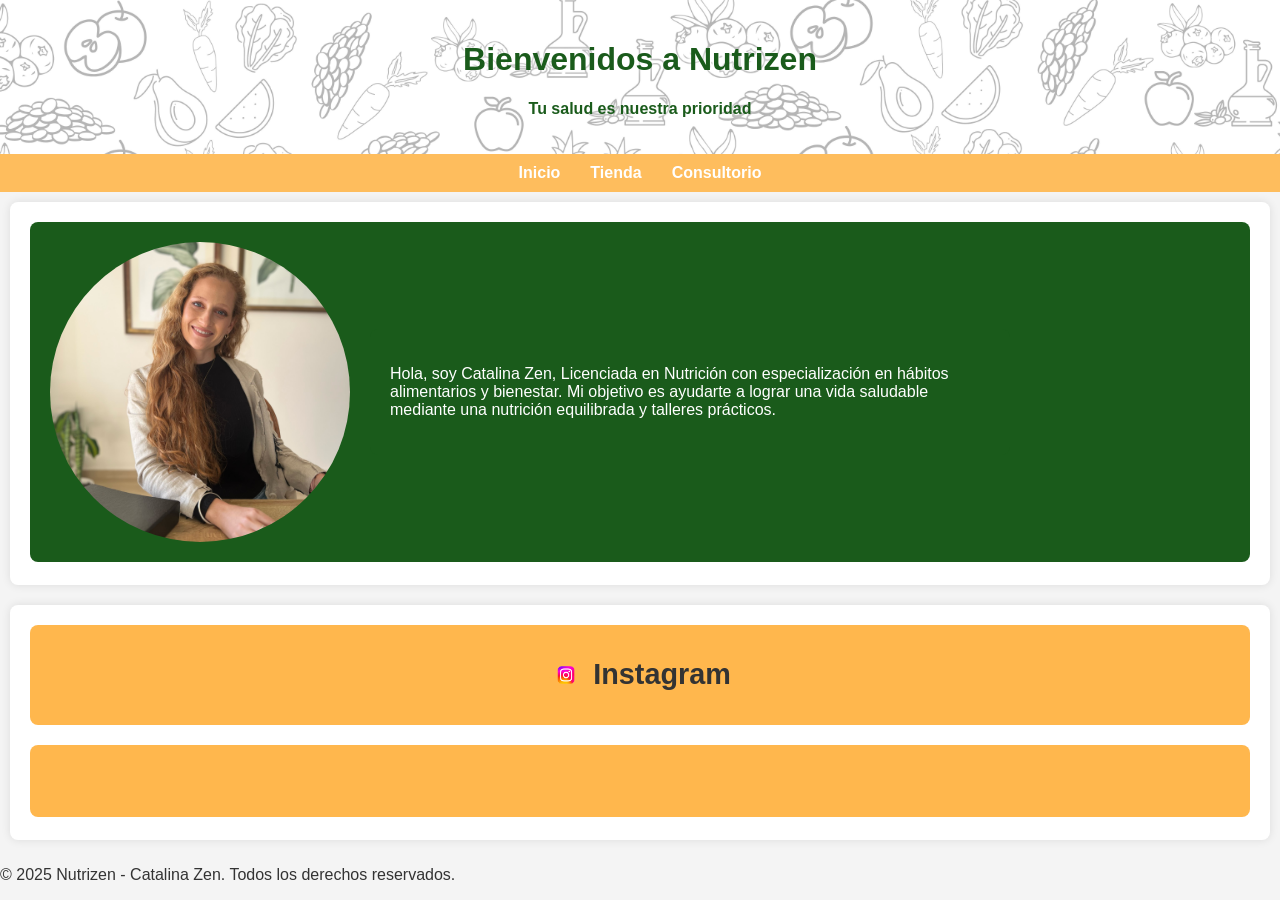
==== index.html @ 1ccf2152 "Add files via upload" ====
<!DOCTYPE html>
<html lang="es">
<head>
    <meta charset="UTF-8">
    <meta name="viewport" content="width=device-width, initial-scale=1.0">
    <title>Nutrizen - Catalina Zen</title>
    <link rel="stylesheet" href="styles.css">
</head>
<body>
    <header class="header-background">
        <div class="header-content">
            <div>
                <h1>Bienvenidos a Nutrizen</h1>
                <p>Tu salud es nuestra prioridad</p>
            </div>
        </div>
    </header>
    <nav>
        <ul>
            <li><a href="index.html">Inicio</a></li>
            <li><a href="tienda.html">Tienda</a></li>
            <li><a href="consultorio.html">Consultorio</a></li>
        </ul>
    </nav>
    <section id="presentacion">
        <div class="flex-container">
            <img src="catazen.jpg" alt="Foto de Catalina Zen" class="catazen">
            <div class="text-block">
                <p>Hola, soy Catalina Zen, Licenciada en Nutrición con especialización en hábitos alimentarios y bienestar. Mi objetivo es ayudarte a lograr una vida saludable mediante una nutrición equilibrada y talleres prácticos.</p>
            </div>
        </div>
    </section>
    <section id="redes-sociales">
        <div class="redes-header">
            <img src="instagram-logo.png" alt="Icono de Instagram" class="icono-instagram">
            <h2>Instagram</h2>
        </div>
        <div class="reels-container">
            <blockquote class="instagram-media" data-instgrm-permalink="https://www.instagram.com/reel/DEvo-SHOJtB/?hl=es-la" data-instgrm-version="13"></blockquote>
            <blockquote class="instagram-media" data-instgrm-permalink="https://www.instagram.com/reel/DExRMxfumsz/?hl=es-la" data-instgrm-version="13"></blockquote>
            <blockquote class="instagram-media" data-instgrm-permalink="https://www.instagram.com/reel/C_g85SQuzCp/?hl=es-la" data-instgrm-version="13"></blockquote>
        </div>
    </section>
    <footer>
        <p>&copy; 2025 Nutrizen - Catalina Zen. Todos los derechos reservados.</p>
    </footer>
    <script async src="//www.instagram.com/embed.js"></script>
</body>
</html>
---- styles.css ----
/* Otros estilos */
body {
    font-family: Arial, sans-serif;
    margin: 0;
    padding: 0;
    background-color: #f4f4f4;
    color: #333;
    display: flex;
    flex-direction: column;
    min-height: 100vh;
}

header {
    background-color: #ffb74d;
    color: white;
    text-align: center;
    padding: 20px 0;
    position: relative;
}

.header-background {
    background-image: url('banner.jpg'); /* Reemplaza con la ruta de tu imagen */
    background-size: cover;
    background-position: center;
}

.header-content {
    display: flex;
    align-items: center;
    justify-content: center;
    font-weight: bold;
    color: #1a5b1b;
    text-shadow: 0 0 10px #ffffff;
    position: relative;
    z-index: 2;
}

nav ul {
    background-color: rgba(255, 183, 77, 0.9); /* Color naranja medio transparente */
    display: flex;
    justify-content: center;
    list-style: none;
    padding: 10px 0;
    margin: 0;
}

nav li {
    margin: 0 15px;
}

nav a {
    text-decoration: none;
    color: white;
    font-weight: bold;
}

section {
    padding: 20px;
    margin: 10px;
    background-color: white;
    border-radius: 8px;
    box-shadow: 0 0 10px rgba(0, 0, 0, 0.1);
    flex-grow: 1;
}

/* Ajustes en la sección de presentación */
.flex-container {
    display: flex;
    align-items: center;
    justify-content: flex-start;
    background-color: #1a5b1b; /* Fondo verde oscuro */
    padding: 20px;
    border-radius: 8px;
}

.catazen {
    width: 300px; /* Tamaño un poco más grande para armonizar con el texto */
    height: auto;
    border-radius: 50%; /* Opción para mantener un estilo más atractivo */
    margin-right: 20px;
}

.text-block {
    max-width: 600px;
    background-color: #1a5b1b; /* Fondo verde oscuro */
    color: white;
    padding: 20px;
    border-radius: 8px;
}

/* Ajustes en la sección de Instagram */
.redes-header {
    display: flex;
    align-items: center;
    justify-content: center;
    text-align: center;
    font-size: 1.2em; /* Tamaño de letra un poco más pequeño */
    font-weight: bold;
    margin-bottom: 20px;
    background-color: #ffb74d; /* Fondo naranja */
    padding: 10px; /* Padding adicional para el fondo */
    border-radius: 8px;
}

.icono-instagram {
    width: auto; /* Ajuste automático para evitar distorsión */
    height: 1em; /* Tamaño proporcional a la altura de la palabra Instagram */
    margin-right: 10px;
}

/* Ajuste para los reels */
.reels-container {
    display: flex;
    justify-content: center;
    gap: 15px;
    background-color: #ffb74d; /* Fondo naranja */
    padding: 20px; /* Padding adicional para el fondo */
    border-radius: 8px;
}

.instagram-media {
    width: 30%; /* Tamaño proporcional a la página */
    min-width: 200px;
}

/* Botones */
.boton-whatsapp {
    display: inline-flex;
    align-items: center;
    background-color: #25D366;
    color: white;
    border: none;
    padding: 10px 20px;
    margin: 10px 0;
    border-radius: 5px;
    cursor: pointer;
    font-size: 1em;
    text-decoration: none;
}

.boton-whatsapp img {
    max-width: 20px;
    height: auto;
    margin-right: 10px;
    display: inline-block; /* Asegura que el icono se muestre en línea */
}

.boton-compra {
    background-color: #ffb74d;
    color: white;
    border: none;
    padding: 10px 20px;
    margin: 10px 0;
    border-radius: 5px;
    cursor: pointer;
    font-size: 1em; /* Ajusta el tamaño de fuente */
}

.boton-compra:hover {
    background-color: #ffffff;
    color: #ffb74d;
}

/* Sección de la tienda */
.pdf-container {
    display: flex;
    justify-content: center; /* Centra los PDF */
    gap: 15px; /* Espacio entre los PDF */
    align-items: stretch; /* Asegura que los elementos tengan la misma altura */
}

.pdf-block {
    background-color: #1a5b1b; /* Fondo verde oscuro */
    color: white;
    padding: 20px;
    border-radius: 8px;
    box-shadow: 0 0 10px rgba(0, 0, 0, 0.1);
    width: 300px; /* Establece un ancho fijo */
    display: flex;
    flex-direction: column; /* Asegura que el contenido dentro del bloque se alinee verticalmente */
    justify-content: space-between; /* Distribuye el espacio equitativamente */
    align-items: center; /* Centra los elementos horizontalmente */
}

.pdf-block img {
    width: 100%; /* Hace que la imagen ocupe el ancho del contenedor */
    height: auto;
    border-radius: 8px;
    max-width: 200px; /* Establece un ancho máximo para las imágenes */
    margin-bottom: 10px; /* Añade un margen inferior para separar la imagen del título */
}

.pdf-block h3 {
    font-size: 1.2em;
    color: white; /* Cambia el color de los títulos a blanco */
    text-align: center; /* Centra el texto del título */
    margin: 10px 0; /* Añade un margen para separar el título del resto del contenido */
}

.pdf-block p {
    margin: 10px 0;
    text-align: center; /* Alinea el texto en el centro */
}

.pdf-block .boton-compra {
    margin-top: 10px;
}

/* Sección de detalle de taller */
.taller-detalle-container {
    display: flex;
    justify-content: flex-start; /* Alinea los elementos al inicio del contenedor */
    align-items: center; /* Asegura que los elementos estén centrados verticalmente */
    background-color: #1a5b1b; /* Fondo verde oscuro */
    padding: 20px;
    border-radius: 8px;
    box-shadow: 0 0 10px rgba(0, 0, 0, 0.1);
    margin: 20px; /* Añade un margen alrededor del contenedor */
}

.taller-detalle img {
    max-width: 150px; /* Ajusta el ancho máximo de la imagen */
    height: auto;
    border-radius: 8px;
    margin-right: 20px; /* Añade un margen derecho para separar la imagen del texto */
}

.detalle-content {
    color: white; /* Cambia el color del texto a blanco */
    flex-grow: 1; /* Permite que el contenido de texto ocupe el espacio restante */
}

.detalle-content h1 {
    margin-top: 0;
}

.detalle-content p {
    margin: 10px 0;
    max-width: 600px; /* Establece un ancho máximo para el texto */
    line-height: 1.5; /* Mejora la legibilidad del texto */
}
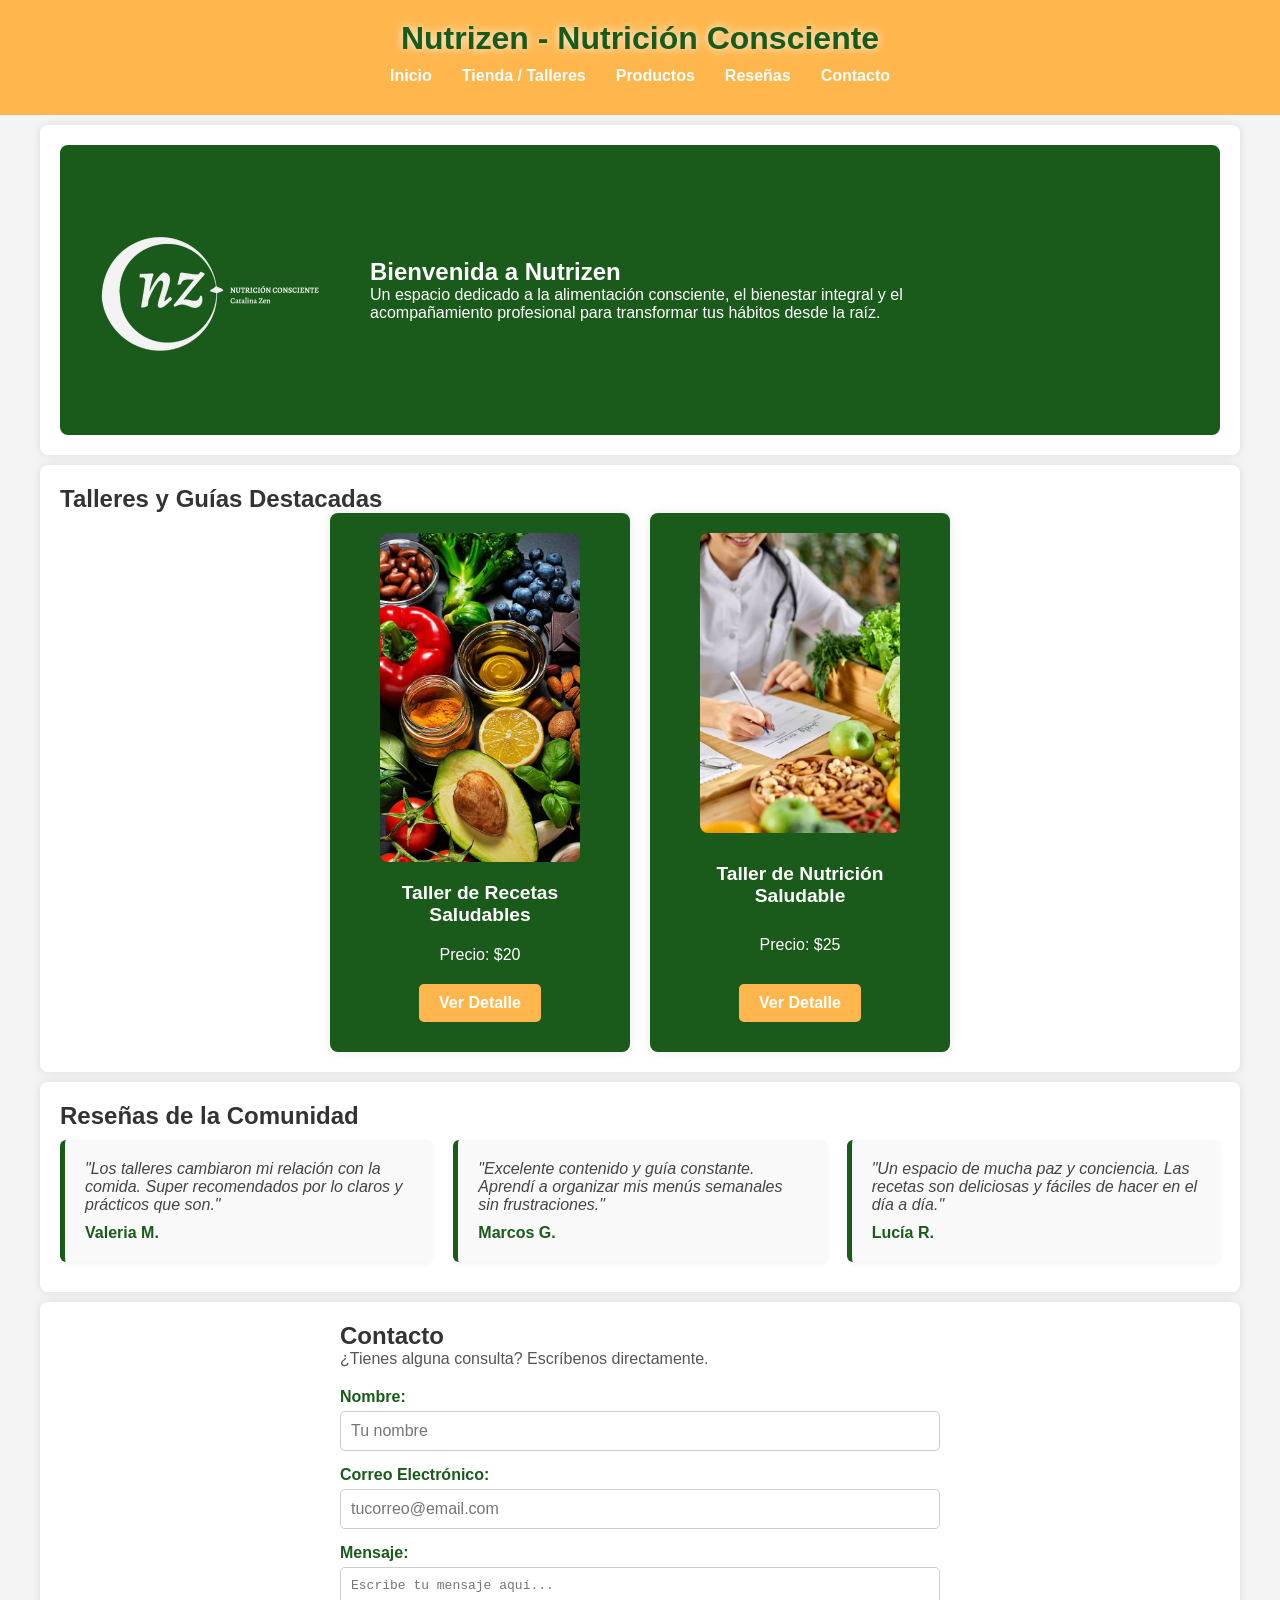
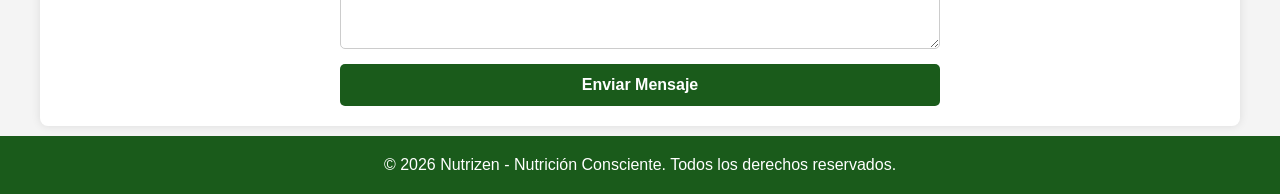
==== commit 0ad24a9b: "Add files via upload" ====
--- a/index.html
+++ b/index.html
@@ -3,47 +3,111 @@
 <head>
     <meta charset="UTF-8">
     <meta name="viewport" content="width=device-width, initial-scale=1.0">
-    <title>Nutrizen - Catalina Zen</title>
+    <title>Nutrizen - Nutrición Consciente</title>
     <link rel="stylesheet" href="styles.css">
 </head>
 <body>
-    <header class="header-background">
+
+    <!-- 1. HEADER Y NAVEGACIÓN -->
+    <header>
         <div class="header-content">
-            <div>
-                <h1>Bienvenidos a Nutrizen</h1>
-                <p>Tu salud es nuestra prioridad</p>
+            <h1>Nutrizen - Nutrición Consciente</h1>
+        </div>
+        <nav>
+            <ul>
+                <li><a href="index.html">Inicio</a></li>
+                <li><a href="tienda.html">Tienda / Talleres</a></li>
+                <li><a href="#productos">Productos</a></li>
+                <li><a href="#resenas">Reseñas</a></li>
+                <li><a href="#contacto">Contacto</a></li>
+            </ul>
+        </nav>
+    </header>
+
+    <!-- 2. CONTENIDO PRINCIPAL -->
+    <main>
+        <!-- Sección de Presentación con Flexbox -->
+        <section>
+            <div class="flex-container">
+                <img src="logonutrizen.png" alt="Logo Catalina Zen" class="catazen">
+                <div class="text-block">
+                    <h2>Bienvenida a Nutrizen</h2>
+                    <p>Un espacio dedicado a la alimentación consciente, el bienestar integral y el acompañamiento profesional para transformar tus hábitos desde la raíz.</p>
+                </div>
             </div>
-        </div>
-    </header>
-    <nav>
-        <ul>
-            <li><a href="index.html">Inicio</a></li>
-            <li><a href="tienda.html">Tienda</a></li>
-            <li><a href="consultorio.html">Consultorio</a></li>
-        </ul>
-    </nav>
-    <section id="presentacion">
-        <div class="flex-container">
-            <img src="catazen.jpg" alt="Foto de Catalina Zen" class="catazen">
-            <div class="text-block">
-                <p>Hola, soy Catalina Zen, Licenciada en Nutrición con especialización en hábitos alimentarios y bienestar. Mi objetivo es ayudarte a lograr una vida saludable mediante una nutrición equilibrada y talleres prácticos.</p>
+        </section>
+
+        <!-- Sección Productos / Talleres Destacados (Flexbox) -->
+        <section id="productos">
+            <h2>Talleres y Guías Destacadas</h2>
+            <div class="pdf-container">
+                <div class="pdf-block">
+                    <img src="tallercocinasaludable.jpg" alt="Taller Cocina Saludable">
+                    <h3>Taller de Recetas Saludables</h3>
+                    <p>Precio: $20</p>
+                    <button class="boton-compra" onclick="location.href='taller-detalle1.html'">Ver Detalle</button>
+                </div>
+                <div class="pdf-block">
+                    <img src="tallernutricionsaludable.jpg" alt="Taller Nutrición Saludable">
+                    <h3>Taller de Nutrición Saludable</h3>
+                    <p>Precio: $25</p>
+                    <button class="boton-compra" onclick="location.href='taller-detalle2.html'">Ver Detalle</button>
+                </div>
             </div>
-        </div>
-    </section>
-    <section id="redes-sociales">
-        <div class="redes-header">
-            <img src="instagram-logo.png" alt="Icono de Instagram" class="icono-instagram">
-            <h2>Instagram</h2>
-        </div>
-        <div class="reels-container">
-            <blockquote class="instagram-media" data-instgrm-permalink="https://www.instagram.com/reel/DEvo-SHOJtB/?hl=es-la" data-instgrm-version="13"></blockquote>
-            <blockquote class="instagram-media" data-instgrm-permalink="https://www.instagram.com/reel/DExRMxfumsz/?hl=es-la" data-instgrm-version="13"></blockquote>
-            <blockquote class="instagram-media" data-instgrm-permalink="https://www.instagram.com/reel/C_g85SQuzCp/?hl=es-la" data-instgrm-version="13"></blockquote>
-        </div>
-    </section>
+        </section>
+
+        <!-- Sección Reseñas (Organizada con CSS Grid - Requisito obligatorio) -->
+        <section id="resenas">
+            <h2>Reseñas de la Comunidad</h2>
+            <div class="resenas-container">
+                <div class="resena-card">
+                    <p>"Los talleres cambiaron mi relación con la comida. Super recomendados por lo claros y prácticos que son."</p>
+                    <h4>Valeria M.</h4>
+                </div>
+                <div class="resena-card">
+                    <p>"Excelente contenido y guía constante. Aprendí a organizar mis menús semanales sin frustraciones."</p>
+                    <h4>Marcos G.</h4>
+                </div>
+                <div class="resena-card">
+                    <p>"Un espacio de mucha paz y conciencia. Las recetas son deliciosas y fáciles de hacer en el día a día."</p>
+                    <h4>Lucía R.</h4>
+                </div>
+            </div>
+        </section>
+
+        <!-- Sección Contacto (Formulario funcional con Formspree) -->
+        <section id="contacto">
+            <div class="contacto-container">
+                <h2>Contacto</h2>
+                <p style="margin-bottom: 20px; color: #555;">¿Tienes alguna consulta? Escríbenos directamente.</p>
+                
+                <!-- REEMPLAZA 'tu-codigo-formspree' por el enlace real que te dé formspree.io -->
+                <form action="https://formspree.io/f/tu-codigo-formspree" method="POST" class="contacto-form">
+                    <div class="form-group">
+                        <label for="nombre">Nombre:</label>
+                        <input type="text" id="nombre" name="nombre" placeholder="Tu nombre" required>
+                    </div>
+
+                    <div class="form-group">
+                        <label for="email">Correo Electrónico:</label>
+                        <input type="email" id="email" name="email" placeholder="tucorreo@email.com" required>
+                    </div>
+
+                    <div class="form-group">
+                        <label for="mensaje">Mensaje:</label>
+                        <textarea id="mensaje" name="mensaje" rows="4" placeholder="Escribe tu mensaje aquí..." required></textarea>
+                    </div>
+
+                    <button type="submit" class="btn-enviar">Enviar Mensaje</button>
+                </form>
+            </div>
+        </section>
+    </main>
+
+    <!-- 3. FOOTER -->
     <footer>
-        <p>&copy; 2025 Nutrizen - Catalina Zen. Todos los derechos reservados.</p>
+        <p>&copy; 2026 Nutrizen - Nutrición Consciente. Todos los derechos reservados.</p>
     </footer>
-    <script async src="//www.instagram.com/embed.js"></script>
+
 </body>
-</html>
+</html>
--- a/styles.css
+++ b/styles.css
@@ -1,4 +1,14 @@
-/* Otros estilos */
+/* --- RESET GENERAL Y TIPOGRAFÍA --- */
+* {
+    margin: 0;
+    padding: 0;
+    box-sizing: border-box;
+}
+
+html {
+    scroll-behavior: smooth;
+}
+
 body {
     font-family: Arial, sans-serif;
     margin: 0;
@@ -10,6 +20,7 @@
     min-height: 100vh;
 }
 
+/* --- HEADER Y NAVEGACIÓN --- */
 header {
     background-color: #ffb74d;
     color: white;
@@ -19,7 +30,7 @@
 }
 
 .header-background {
-    background-image: url('banner.jpg'); /* Reemplaza con la ruta de tu imagen */
+    background-image: url('banner.jpg');
     background-size: cover;
     background-position: center;
 }
@@ -36,12 +47,13 @@
 }
 
 nav ul {
-    background-color: rgba(255, 183, 77, 0.9); /* Color naranja medio transparente */
+    background-color: rgba(255, 183, 77, 0.9);
     display: flex;
     justify-content: center;
     list-style: none;
     padding: 10px 0;
     margin: 0;
+    flex-wrap: wrap;
 }
 
 nav li {
@@ -52,78 +64,171 @@
     text-decoration: none;
     color: white;
     font-weight: bold;
+    transition: color 0.3s;
+}
+
+nav a:hover {
+    color: #1a5b1b;
+}
+
+/* --- SECCIONES PRINCIPALES (Semántica MAIN y SECTION) --- */
+main {
+    flex-grow: 1;
 }
 
 section {
     padding: 20px;
-    margin: 10px;
+    margin: 10px auto;
+    max-width: 1200px;
     background-color: white;
     border-radius: 8px;
     box-shadow: 0 0 10px rgba(0, 0, 0, 0.1);
-    flex-grow: 1;
-}
-
-/* Ajustes en la sección de presentación */
+}
+
+/* --- SECCIÓN DE PRESENTACIÓN (FLEXBOX) --- */
 .flex-container {
     display: flex;
     align-items: center;
     justify-content: flex-start;
-    background-color: #1a5b1b; /* Fondo verde oscuro */
-    padding: 20px;
-    border-radius: 8px;
+    background-color: #1a5b1b;
+    padding: 20px;
+    border-radius: 8px;
+    flex-wrap: wrap;
+    gap: 20px;
 }
 
 .catazen {
-    width: 300px; /* Tamaño un poco más grande para armonizar con el texto */
+    width: 250px;
     height: auto;
-    border-radius: 50%; /* Opción para mantener un estilo más atractivo */
-    margin-right: 20px;
+    border-radius: 50%;
 }
 
 .text-block {
     max-width: 600px;
-    background-color: #1a5b1b; /* Fondo verde oscuro */
-    color: white;
-    padding: 20px;
-    border-radius: 8px;
-}
-
-/* Ajustes en la sección de Instagram */
-.redes-header {
-    display: flex;
-    align-items: center;
+    background-color: #1a5b1b;
+    color: white;
+    padding: 20px;
+    border-radius: 8px;
+}
+
+/* --- SECCIÓN PRODUCTOS / TIENDA (FLEXBOX) --- */
+.pdf-container {
+    display: flex;
     justify-content: center;
+    gap: 20px;
+    align-items: stretch;
+    flex-wrap: wrap;
+}
+
+.pdf-block {
+    background-color: #1a5b1b;
+    color: white;
+    padding: 20px;
+    border-radius: 8px;
+    box-shadow: 0 0 10px rgba(0, 0, 0, 0.1);
+    width: 300px;
+    display: flex;
+    flex-direction: column;
+    justify-content: space-between;
+    align-items: center;
+}
+
+.pdf-block img {
+    width: 100%;
+    height: auto;
+    border-radius: 8px;
+    max-width: 200px;
+    margin-bottom: 10px;
+}
+
+.pdf-block h3 {
+    font-size: 1.2em;
+    color: white;
     text-align: center;
-    font-size: 1.2em; /* Tamaño de letra un poco más pequeño */
-    font-weight: bold;
-    margin-bottom: 20px;
-    background-color: #ffb74d; /* Fondo naranja */
-    padding: 10px; /* Padding adicional para el fondo */
-    border-radius: 8px;
-}
-
-.icono-instagram {
-    width: auto; /* Ajuste automático para evitar distorsión */
-    height: 1em; /* Tamaño proporcional a la altura de la palabra Instagram */
-    margin-right: 10px;
-}
-
-/* Ajuste para los reels */
-.reels-container {
-    display: flex;
-    justify-content: center;
+    margin: 10px 0;
+}
+
+.pdf-block p {
+    margin: 10px 0;
+    text-align: center;
+}
+
+/* --- SECCIÓN RESEÑAS (CSS GRID Requisito obligatorio) --- */
+.resenas-container {
+    display: grid;
+    grid-template-columns: repeat(auto-fit, minmax(280px, 1fr));
+    gap: 20px;
+    padding: 10px 0;
+}
+
+.resena-card {
+    background-color: #f9f9f9;
+    border-left: 5px solid #1a5b1b;
+    padding: 20px;
+    border-radius: 6px;
+    box-shadow: 0 2px 5px rgba(0,0,0,0.05);
+}
+
+.resena-card p {
+    font-style: italic;
+    margin-bottom: 10px;
+    color: #444;
+}
+
+.resena-card h4 {
+    color: #1a5b1b;
+}
+
+/* --- SECCIÓN CONTACTO Y FORMULARIO (Formspree) --- */
+.contacto-container {
+    max-width: 600px;
+    margin: 0 auto;
+}
+
+.contacto-form {
+    display: flex;
+    flex-direction: column;
     gap: 15px;
-    background-color: #ffb74d; /* Fondo naranja */
-    padding: 20px; /* Padding adicional para el fondo */
-    border-radius: 8px;
-}
-
-.instagram-media {
-    width: 30%; /* Tamaño proporcional a la página */
-    min-width: 200px;
-}
-
-/* Botones */
+}
+
+.form-group {
+    display: flex;
+    flex-direction: column;
+    text-align: left;
+}
+
+.form-group label {
+    font-weight: bold;
+    margin-bottom: 5px;
+    color: #1a5b1b;
+}
+
+.form-group input, 
+.form-group textarea {
+    padding: 10px;
+    border: 1px solid #ccc;
+    border-radius: 5px;
+    font-size: 1em;
+}
+
+.btn-enviar {
+    background-color: #1a5b1b;
+    color: white;
+    border: none;
+    padding: 12px;
+    border-radius: 5px;
+    cursor: pointer;
+    font-size: 1em;
+    font-weight: bold;
+    transition: background 0.3s;
+}
+
+.btn-enviar:hover {
+    background-color: #ffb74d;
+    color: #333;
+}
+
+/* --- BOTONES Y COMPONENTES --- */
 .boton-whatsapp {
     display: inline-flex;
     align-items: center;
@@ -142,7 +247,6 @@
     max-width: 20px;
     height: auto;
     margin-right: 10px;
-    display: inline-block; /* Asegura que el icono se muestre en línea */
 }
 
 .boton-compra {
@@ -153,7 +257,8 @@
     margin: 10px 0;
     border-radius: 5px;
     cursor: pointer;
-    font-size: 1em; /* Ajusta el tamaño de fuente */
+    font-size: 1em;
+    font-weight: bold;
 }
 
 .boton-compra:hover {
@@ -161,73 +266,30 @@
     color: #ffb74d;
 }
 
-/* Sección de la tienda */
-.pdf-container {
-    display: flex;
-    justify-content: center; /* Centra los PDF */
-    gap: 15px; /* Espacio entre los PDF */
-    align-items: stretch; /* Asegura que los elementos tengan la misma altura */
-}
-
-.pdf-block {
-    background-color: #1a5b1b; /* Fondo verde oscuro */
-    color: white;
+/* --- SECCIÓN DETALLE DE TALLER --- */
+.taller-detalle-container {
+    display: flex;
+    justify-content: flex-start;
+    align-items: center;
+    background-color: #1a5b1b;
     padding: 20px;
     border-radius: 8px;
     box-shadow: 0 0 10px rgba(0, 0, 0, 0.1);
-    width: 300px; /* Establece un ancho fijo */
-    display: flex;
-    flex-direction: column; /* Asegura que el contenido dentro del bloque se alinee verticalmente */
-    justify-content: space-between; /* Distribuye el espacio equitativamente */
-    align-items: center; /* Centra los elementos horizontalmente */
-}
-
-.pdf-block img {
-    width: 100%; /* Hace que la imagen ocupe el ancho del contenedor */
+    margin: 20px auto;
+    max-width: 900px;
+    flex-wrap: wrap;
+    gap: 20px;
+}
+
+.taller-detalle-container img {
+    max-width: 200px;
     height: auto;
     border-radius: 8px;
-    max-width: 200px; /* Establece un ancho máximo para las imágenes */
-    margin-bottom: 10px; /* Añade un margen inferior para separar la imagen del título */
-}
-
-.pdf-block h3 {
-    font-size: 1.2em;
-    color: white; /* Cambia el color de los títulos a blanco */
-    text-align: center; /* Centra el texto del título */
-    margin: 10px 0; /* Añade un margen para separar el título del resto del contenido */
-}
-
-.pdf-block p {
-    margin: 10px 0;
-    text-align: center; /* Alinea el texto en el centro */
-}
-
-.pdf-block .boton-compra {
-    margin-top: 10px;
-}
-
-/* Sección de detalle de taller */
-.taller-detalle-container {
-    display: flex;
-    justify-content: flex-start; /* Alinea los elementos al inicio del contenedor */
-    align-items: center; /* Asegura que los elementos estén centrados verticalmente */
-    background-color: #1a5b1b; /* Fondo verde oscuro */
-    padding: 20px;
-    border-radius: 8px;
-    box-shadow: 0 0 10px rgba(0, 0, 0, 0.1);
-    margin: 20px; /* Añade un margen alrededor del contenedor */
-}
-
-.taller-detalle img {
-    max-width: 150px; /* Ajusta el ancho máximo de la imagen */
-    height: auto;
-    border-radius: 8px;
-    margin-right: 20px; /* Añade un margen derecho para separar la imagen del texto */
 }
 
 .detalle-content {
-    color: white; /* Cambia el color del texto a blanco */
-    flex-grow: 1; /* Permite que el contenido de texto ocupe el espacio restante */
+    color: white;
+    flex-grow: 1;
 }
 
 .detalle-content h1 {
@@ -236,7 +298,35 @@
 
 .detalle-content p {
     margin: 10px 0;
-    max-width: 600px; /* Establece un ancho máximo para el texto */
-    line-height: 1.5; /* Mejora la legibilidad del texto */
-}
-
+    line-height: 1.5;
+}
+
+/* --- FOOTER --- */
+footer {
+    background-color: #1a5b1b;
+    color: white;
+    text-align: center;
+    padding: 20px 0;
+    margin-top: auto;
+}
+
+/* --- MEDIA QUERIES (RESPONSIVIDAD OBLIGATORIA) --- */
+@media (max-width: 768px) {
+    .flex-container, .taller-detalle-container {
+        flex-direction: column;
+        text-align: center;
+    }
+    
+    .catazen {
+        margin-right: 0;
+    }
+
+    nav ul {
+        flex-direction: column;
+        gap: 10px;
+    }
+
+    nav li {
+        margin: 0;
+    }
+}
